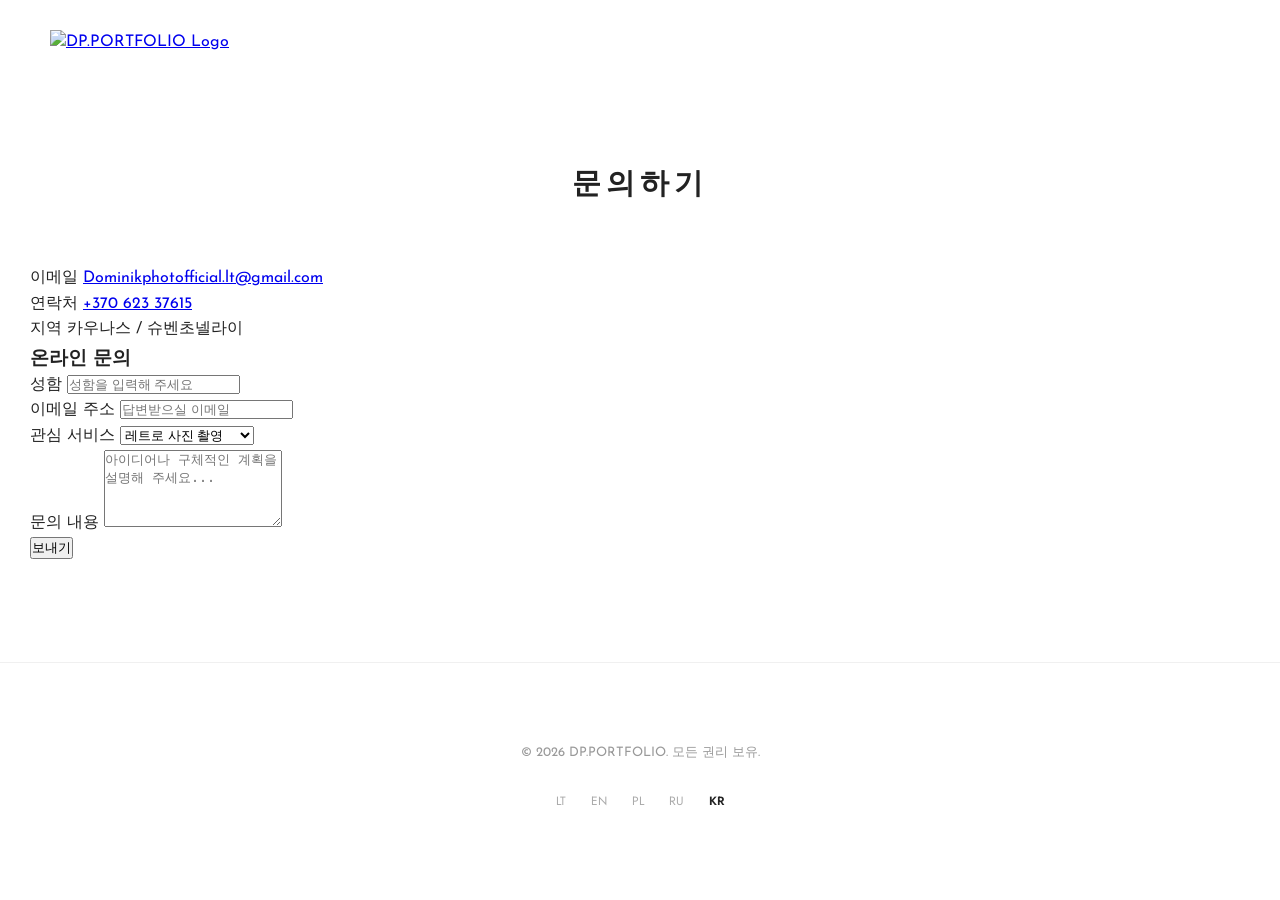
==== contacts.html @ daac7d75 "Create contacts.html" ====
<!DOCTYPE html>
<html lang="ko">
<head>
    <meta charset="UTF-8">
    <meta name="viewport" content="width=device-width, initial-scale=1.0, maximum-scale=1.0, user-scalable=no">
    <title>연락처 | DP.PORTFOLIO KR</title>
    <meta name="description" content="도미닉 슈스케비치에게 문의하세요. 촬영 의뢰 및 협업 제안을 위해 양식을 작성하거나 직접 연락 주시기 바랍니다.">
    <meta name="keywords" content="연락처, 사진작가 문의, 촬영 의뢰, 카우나스, 리투아니아, 포트폴리오">
    <meta name="author" content="Dominik Šuškevič, Dominikphotofficial">
    <meta name="robots" content="index, follow">
    <link rel="canonical" href="https://kr.dominikphotofficial.lt/contacts.html">
    <link rel="preconnect" href="https://fonts.googleapis.com">
    <link rel="preconnect" href="https://fonts.gstatic.com" crossorigin>
    <link href="https://fonts.googleapis.com/css2?family=Josefin+Sans:wght@300;400&family=Jost:wght@300;400;500;600&display=swap" rel="stylesheet">
    <link rel="stylesheet" href="style.css">
    <link rel="icon" type="image/png" href="https://iili.io/fjNLbs4.png">
    <script type="application/ld+json">
    {
      "@context": "https://schema.org",
      "@type": "ContactPage",
      "name": "DP.PORTFOLIO Contact",
      "description": "Contact page for Dominik Šuškevič Photography",
      "url": "https://kr.dominikphotofficial.lt/contacts.html"
    }
    </script>
</head>
<body>
    <div id="preloader"><div class="loader"></div></div>
    
    <header id="main-header">
        <div class="header-container">
            <div class="logo">
                <a href="index.html">
                    <img src="https://iili.io/fjNLbs4.png" alt="DP.PORTFOLIO Logo">
                </a>
            </div>
            <div class="burger" id="burger-toggle">
                <div></div>
                <div></div>
                <div></div>
            </div>
        </div>
    </header>

    <div class="nav-menu" id="nav-overlay">
        <div class="nav-links">
            <a href="index.html" class="nav-link">작품</a>
            <a href="services.html" class="nav-link">서비스</a>
            <a href="biography.html" class="nav-link">약력</a>
            <a href="about.html" class="nav-link">정보</a>
            <a href="contacts.html" class="nav-link active">연락처</a>
        </div>
    </div>
    
    <main class="container fade-in-up" style="padding-top: 160px; padding-bottom: 100px;">
        <h1 class="section-title">문의하기</h1>
        
        <div class="contact-grid">
            <div class="info-card">
                <div class="info-group">
                    <span class="info-label">이메일</span>
                    <a href="mailto:Dominikphotofficial.lt@gmail.com" class="info-value">Dominikphotofficial.lt@gmail.com</a>
                </div>
                <div class="divider"></div>
                <div class="info-group">
                    <span class="info-label">연락처</span>
                    <a href="tel:+37062337615" class="info-value">+370 623 37615</a>
                </div>
                <div class="divider"></div>
                <div class="info-group">
                    <span class="info-label">지역</span>
                    <span class="info-value">카우나스 / 슈벤초넬라이</span>
                </div>
            </div>

            <div class="form-card">
                <h3 class="form-title">온라인 문의</h3>
                <form action="https://formspree.io/f/mgvnbvaw" method="POST" class="contact-form">
                    <div class="form-group">
                        <label for="name">성함</label>
                        <input type="text" id="name" name="name" required placeholder="성함을 입력해 주세요">
                    </div>
                    <div class="form-group">
                        <label for="email">이메일 주소</label>
                        <input type="email" id="email" name="email" required placeholder="답변받으실 이메일">
                    </div>
                    <div class="form-group">
                        <label for="style">관심 서비스</label>
                        <select id="style" name="style">
                            <option value="Retro Foto">레트로 사진 촬영</option>
                            <option value="Cinematic Video">시네마틱 비디오</option>
                            <option value="Fotosesija">개인 스냅 촬영</option>
                            <option value="Kita">기타 프로젝트 문의</option>
                        </select>
                    </div>
                    <div class="form-group">
                        <label for="message">문의 내용</label>
                        <textarea id="message" name="message" rows="5" required placeholder="아이디어나 구체적인 계획을 설명해 주세요..."></textarea>
                    </div>
                    <button type="submit" class="submit-btn">보내기</button>
                </form>
            </div>
        </div>
    </main>

    <footer>
        <p>&copy; 2026 DP.PORTFOLIO. 모든 권리 보유.</p>
        <div class="lang-switcher">
            <a href="https://dominikphotofficial.lt">LT</a>
            <a href="https://en.dominikphotofficial.lt">EN</a>
            <a href="https://pl.dominikphotofficial.lt">PL</a>
            <a href="https://ru.dominikphotofficial.lt">RU</a>
            <a href="https://kr.dominikphotofficial.lt" class="active">KR</a>
        </div>
    </footer>
    
    <script src="script.js"></script>
</body>
</html>
---- style.css ----
:root {
    --bg-color: #FFFFFF;
    --text-color: #222222;
    --accent-color: #113939;
    --transition: all 0.6s cubic-bezier(0.16, 1, 0.3, 1);
}

* {
    margin: 0;
    padding: 0;
    box-sizing: border-box;
}

body {
    background-color: var(--bg-color);
    color: var(--text-color);
    font-family: 'Josefin Sans', sans-serif;
    line-height: 1.6;
    overflow-x: hidden;
}

h1, h2, h3, .nav-link, .album-title {
    font-family: 'Jost', sans-serif;
    text-transform: uppercase;
}

#preloader {
    position: fixed;
    top: 0; left: 0; width: 100%; height: 100%;
    background-color: var(--bg-color);
    z-index: 9999;
    display: flex;
    justify-content: center;
    align-items: center;
    transition: opacity 0.5s ease;
}

.loader {
    width: 40px; height: 40px;
    border: 2px solid #f3f3f3;
    border-top: 2px solid var(--accent-color);
    border-radius: 50%;
    animation: spin 1s linear infinite;
}

@keyframes spin { 100% { transform: rotate(360deg); } }

header {
    position: fixed;
    top: 0; left: 0; width: 100%;
    padding: 30px 50px;
    display: flex;
    justify-content: space-between;
    align-items: center;
    z-index: 1000;
    transition: all 0.4s ease;
    background: transparent;
}

header.scrolled {
    background: rgba(255, 255, 255, 0.98);
    box-shadow: 0 2px 15px rgba(0, 0, 0, 0.05);
    padding: 15px 50px;
}

.header-container {
    width: 100%;
    max-width: 1800px;
    margin: 0 auto;
    display: flex;
    justify-content: space-between;
    align-items: center;
}

.logo img {
    height: clamp(20px, 3vw, 25px);
    display: block;
}

.burger {
    cursor: pointer;
    z-index: 1100;
    display: flex;
    flex-direction: column;
    gap: 6px;
}

.burger div {
    width: 30px; height: 2px;
    background-color: #FFFFFF;
    transition: all 0.3s ease;
}

header.scrolled .burger div { background-color: var(--text-color); }
.burger.active div { background-color: var(--text-color) !important; }

.burger.active div:nth-child(1) { transform: translateY(8px) rotate(45deg); }
.burger.active div:nth-child(2) { opacity: 0; }
.burger.active div:nth-child(3) { transform: translateY(-8px) rotate(-45deg); }

.nav-menu {
    position: fixed;
    top: 0; left: 0; width: 100%; height: 100vh;
    background-color: var(--bg-color);
    z-index: 1050;
    display: flex;
    flex-direction: column;
    justify-content: center;
    align-items: center;
    opacity: 0;
    visibility: hidden;
    transition: var(--transition);
}

.nav-menu.active { opacity: 1; visibility: visible; }

.nav-links {
    display: flex;
    flex-direction: column;
    align-items: center;
    gap: 30px;
}

.nav-link {
    font-size: clamp(2rem, 8vw, 3rem);
    letter-spacing: 6px;
    color: var(--text-color);
    font-weight: 300;
    text-decoration: none;
    transition: color 0.3s;
}

.nav-link:hover, .nav-link.active { color: var(--accent-color); }

.hero {
    position: relative;
    width: 100%; height: 100vh;
    display: flex; justify-content: center; align-items: center;
    text-align: center; overflow: hidden;
}

.hero-slider { position: absolute; top: 0; left: 0; width: 100%; height: 100%; z-index: 1; }

.hero-slide {
    position: absolute; width: 100%; height: 100%;
    background-size: cover; background-position: center;
    opacity: 0; transition: opacity 1.5s ease-in-out;
}

.hero-slide::after {
    content: ''; position: absolute; top: 0; left: 0; width: 100%; height: 100%;
    background: rgba(0, 0, 0, 0.35);
}

.hero-slide.active { opacity: 1; }

.hero-content { position: relative; z-index: 2; color: #FFFFFF; width: 100%; padding: 0 20px; }

.hero-content h1 {
    font-size: clamp(2.5rem, 10vw, 5.5rem);
    letter-spacing: clamp(10px, 3vw, 20px);
    font-weight: 300; margin-bottom: 20px;
}

.hero-content p {
    font-size: clamp(0.9rem, 2vw, 1.2rem);
    letter-spacing: 5px; text-transform: uppercase;
}

.container {
    max-width: 1400px; margin: 0 auto;
    padding: clamp(60px, 10vw, 100px) 30px;
}

.section-title {
    text-align: center; font-size: clamp(1.2rem, 3vw, 1.8rem);
    letter-spacing: 5px; margin-bottom: 60px;
}

.album-grid {
    display: grid;
    grid-template-columns: repeat(auto-fill, minmax(350px, 1fr));
    gap: 30px; margin-bottom: 80px;
}

.album-card {
    position: relative; display: block; overflow: hidden;
    aspect-ratio: 4/5; background-color: #f5f5f5;
}

.album-card img {
    width: 100%; height: 100%; object-fit: cover;
    transition: transform 1.2s cubic-bezier(0.16, 1, 0.3, 1);
}

.album-overlay {
    position: absolute; bottom: 0; left: 0; width: 100%; height: 100%;
    background: rgba(17, 57, 57, 0.85);
    display: flex; justify-content: center; align-items: center;
    padding: 30px; opacity: 0; transition: opacity 0.4s ease;
}

.album-title {
    color: #FFFFFF; font-size: clamp(0.9rem, 2vw, 1.2rem);
    letter-spacing: 2px; text-align: center;
}

.album-card:hover img { transform: scale(1.08); }
.album-card:hover .album-overlay { opacity: 1; }

footer { padding: 80px 20px; text-align: center; border-top: 1px solid #F0F0F0; }
footer p { font-size: 13px; color: #999; margin-bottom: 25px; }

.lang-switcher a { text-decoration: none; color: #AAA; font-size: 12px; margin: 0 10px; font-family: 'Jost', sans-serif; }
.lang-switcher a.active { color: var(--text-color); font-weight: 600; }

.fade-in-up { opacity: 0; transform: translateY(30px); transition: opacity 1s ease, transform 1s ease; }
.fade-in-up.visible { opacity: 1; transform: translateY(0); }

@media (max-width: 768px) {
    header { padding: 20px 25px; }
    .album-grid { grid-template-columns: 1fr; }
    .hero-content h1 { letter-spacing: 8px; }
}
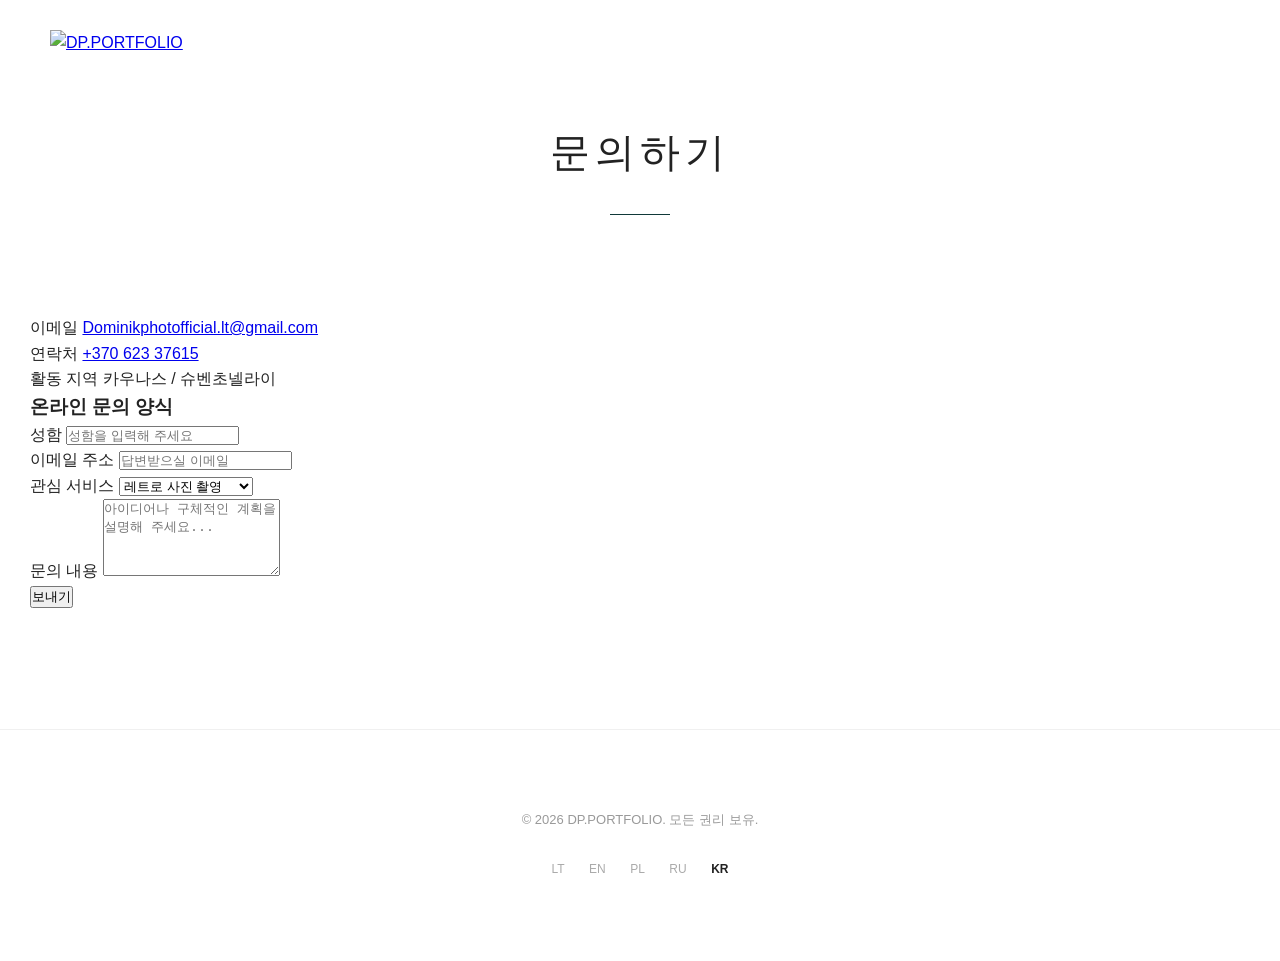
==== commit fb805740: "Update contacts.html" ====
--- a/contacts.html
+++ b/contacts.html
@@ -6,39 +6,16 @@
     <title>연락처 | DP.PORTFOLIO KR</title>
     <meta name="description" content="도미닉 슈스케비치에게 문의하세요. 촬영 의뢰 및 협업 제안을 위해 양식을 작성하거나 직접 연락 주시기 바랍니다.">
     <meta name="keywords" content="연락처, 사진작가 문의, 촬영 의뢰, 카우나스, 리투아니아, 포트폴리오">
-    <meta name="author" content="Dominik Šuškevič, Dominikphotofficial">
-    <meta name="robots" content="index, follow">
-    <link rel="canonical" href="https://kr.dominikphotofficial.lt/contacts.html">
-    <link rel="preconnect" href="https://fonts.googleapis.com">
-    <link rel="preconnect" href="https://fonts.gstatic.com" crossorigin>
-    <link href="https://fonts.googleapis.com/css2?family=Josefin+Sans:wght@300;400&family=Jost:wght@300;400;500;600&display=swap" rel="stylesheet">
     <link rel="stylesheet" href="style.css">
     <link rel="icon" type="image/png" href="https://iili.io/fjNLbs4.png">
-    <script type="application/ld+json">
-    {
-      "@context": "https://schema.org",
-      "@type": "ContactPage",
-      "name": "DP.PORTFOLIO Contact",
-      "description": "Contact page for Dominik Šuškevič Photography",
-      "url": "https://kr.dominikphotofficial.lt/contacts.html"
-    }
-    </script>
 </head>
 <body>
     <div id="preloader"><div class="loader"></div></div>
     
-    <header id="main-header">
+    <header id="main-header" class="scrolled">
         <div class="header-container">
-            <div class="logo">
-                <a href="index.html">
-                    <img src="https://iili.io/fjNLbs4.png" alt="DP.PORTFOLIO Logo">
-                </a>
-            </div>
-            <div class="burger" id="burger-toggle">
-                <div></div>
-                <div></div>
-                <div></div>
-            </div>
+            <div class="logo"><a href="index.html"><img src="https://iili.io/fjNLbs4.png" alt="DP.PORTFOLIO"></a></div>
+            <div class="burger" id="burger-toggle"><div></div><div></div><div></div></div>
         </div>
     </header>
 
@@ -52,8 +29,11 @@
         </div>
     </div>
     
-    <main class="container fade-in-up" style="padding-top: 160px; padding-bottom: 100px;">
-        <h1 class="section-title">문의하기</h1>
+    <main class="container fade-in-up">
+        <div class="album-intro">
+            <h1>문의하기</h1>
+            <div class="separator"></div>
+        </div>
         
         <div class="contact-grid">
             <div class="info-card">
@@ -68,13 +48,13 @@
                 </div>
                 <div class="divider"></div>
                 <div class="info-group">
-                    <span class="info-label">지역</span>
+                    <span class="info-label">활동 지역</span>
                     <span class="info-value">카우나스 / 슈벤초넬라이</span>
                 </div>
             </div>
 
             <div class="form-card">
-                <h3 class="form-title">온라인 문의</h3>
+                <h3 class="form-title">온라인 문의 양식</h3>
                 <form action="https://formspree.io/f/mgvnbvaw" method="POST" class="contact-form">
                     <div class="form-group">
                         <label for="name">성함</label>
--- a/style.css
+++ b/style.css
@@ -9,6 +9,7 @@
     margin: 0;
     padding: 0;
     box-sizing: border-box;
+    -webkit-tap-highlight-color: transparent;
 }
 
 body {
@@ -93,7 +94,6 @@
 
 header.scrolled .burger div { background-color: var(--text-color); }
 .burger.active div { background-color: var(--text-color) !important; }
-
 .burger.active div:nth-child(1) { transform: translateY(8px) rotate(45deg); }
 .burger.active div:nth-child(2) { opacity: 0; }
 .burger.active div:nth-child(3) { transform: translateY(-8px) rotate(-45deg); }
@@ -107,118 +107,80 @@
     flex-direction: column;
     justify-content: center;
     align-items: center;
+    gap: 40px;
     opacity: 0;
     visibility: hidden;
     transition: var(--transition);
 }
 
 .nav-menu.active { opacity: 1; visibility: visible; }
+.nav-links { display: flex; flex-direction: column; align-items: center; gap: 30px; }
+.nav-link { font-size: clamp(2rem, 8vw, 3rem); letter-spacing: 6px; color: var(--text-color); font-weight: 300; text-decoration: none; }
+.nav-link:hover, .nav-link.active { color: var(--accent-color); }
 
-.nav-links {
-    display: flex;
-    flex-direction: column;
-    align-items: center;
-    gap: 30px;
+.container {
+    max-width: 1600px; margin: 0 auto;
+    padding: clamp(60px, 10vw, 120px) 30px;
 }
 
-.nav-link {
-    font-size: clamp(2rem, 8vw, 3rem);
-    letter-spacing: 6px;
-    color: var(--text-color);
-    font-weight: 300;
-    text-decoration: none;
-    transition: color 0.3s;
+/* Идеальная структура текста в альбомах */
+.album-intro {
+    text-align: center;
+    max-width: 850px;
+    margin: 0 auto clamp(60px, 8vw, 100px);
+    padding: 0 20px;
 }
 
-.nav-link:hover, .nav-link.active { color: var(--accent-color); }
-
-.hero {
-    position: relative;
-    width: 100%; height: 100vh;
-    display: flex; justify-content: center; align-items: center;
-    text-align: center; overflow: hidden;
+.album-intro h1 {
+    font-size: clamp(1.8rem, 5vw, 2.5rem);
+    letter-spacing: 5px;
+    margin-bottom: 20px;
+    font-weight: 500;
 }
 
-.hero-slider { position: absolute; top: 0; left: 0; width: 100%; height: 100%; z-index: 1; }
-
-.hero-slide {
-    position: absolute; width: 100%; height: 100%;
-    background-size: cover; background-position: center;
-    opacity: 0; transition: opacity 1.5s ease-in-out;
+.separator {
+    width: 60px;
+    height: 1px;
+    background: var(--accent-color);
+    margin: 30px auto;
 }
 
-.hero-slide::after {
-    content: ''; position: absolute; top: 0; left: 0; width: 100%; height: 100%;
-    background: rgba(0, 0, 0, 0.35);
+.poetic-desc {
+    font-size: clamp(15px, 1.8vw, 17px);
+    color: #555;
+    line-height: 2.2; /* Увеличенный интервал */
+    font-weight: 300;
+    word-break: keep-all;
 }
 
-.hero-slide.active { opacity: 1; }
-
-.hero-content { position: relative; z-index: 2; color: #FFFFFF; width: 100%; padding: 0 20px; }
-
-.hero-content h1 {
-    font-size: clamp(2.5rem, 10vw, 5.5rem);
-    letter-spacing: clamp(10px, 3vw, 20px);
-    font-weight: 300; margin-bottom: 20px;
+.gallery-grid {
+    column-count: 3;
+    column-gap: 30px;
 }
 
-.hero-content p {
-    font-size: clamp(0.9rem, 2vw, 1.2rem);
-    letter-spacing: 5px; text-transform: uppercase;
+.gallery-item {
+    break-inside: avoid;
+    margin-bottom: 30px;
+    overflow: hidden;
 }
 
-.container {
-    max-width: 1400px; margin: 0 auto;
-    padding: clamp(60px, 10vw, 100px) 30px;
-}
-
-.section-title {
-    text-align: center; font-size: clamp(1.2rem, 3vw, 1.8rem);
-    letter-spacing: 5px; margin-bottom: 60px;
-}
-
-.album-grid {
-    display: grid;
-    grid-template-columns: repeat(auto-fill, minmax(350px, 1fr));
-    gap: 30px; margin-bottom: 80px;
-}
-
-.album-card {
-    position: relative; display: block; overflow: hidden;
-    aspect-ratio: 4/5; background-color: #f5f5f5;
-}
-
-.album-card img {
-    width: 100%; height: 100%; object-fit: cover;
+.gallery-item img {
+    width: 100%;
+    display: block;
+    cursor: zoom-in;
     transition: transform 1.2s cubic-bezier(0.16, 1, 0.3, 1);
 }
 
-.album-overlay {
-    position: absolute; bottom: 0; left: 0; width: 100%; height: 100%;
-    background: rgba(17, 57, 57, 0.85);
-    display: flex; justify-content: center; align-items: center;
-    padding: 30px; opacity: 0; transition: opacity 0.4s ease;
-}
+.gallery-item img:hover { transform: scale(1.05); }
 
-.album-title {
-    color: #FFFFFF; font-size: clamp(0.9rem, 2vw, 1.2rem);
-    letter-spacing: 2px; text-align: center;
-}
-
-.album-card:hover img { transform: scale(1.08); }
-.album-card:hover .album-overlay { opacity: 1; }
-
+/* Footer */
 footer { padding: 80px 20px; text-align: center; border-top: 1px solid #F0F0F0; }
 footer p { font-size: 13px; color: #999; margin-bottom: 25px; }
-
 .lang-switcher a { text-decoration: none; color: #AAA; font-size: 12px; margin: 0 10px; font-family: 'Jost', sans-serif; }
 .lang-switcher a.active { color: var(--text-color); font-weight: 600; }
 
-.fade-in-up { opacity: 0; transform: translateY(30px); transition: opacity 1s ease, transform 1s ease; }
-.fade-in-up.visible { opacity: 1; transform: translateY(0); }
-
+@media (max-width: 1024px) { .gallery-grid { column-count: 2; } }
 @media (max-width: 768px) {
     header { padding: 20px 25px; }
-    .album-grid { grid-template-columns: 1fr; }
-    .hero-content h1 { letter-spacing: 8px; }
+    .gallery-grid { column-count: 1; }
 }
